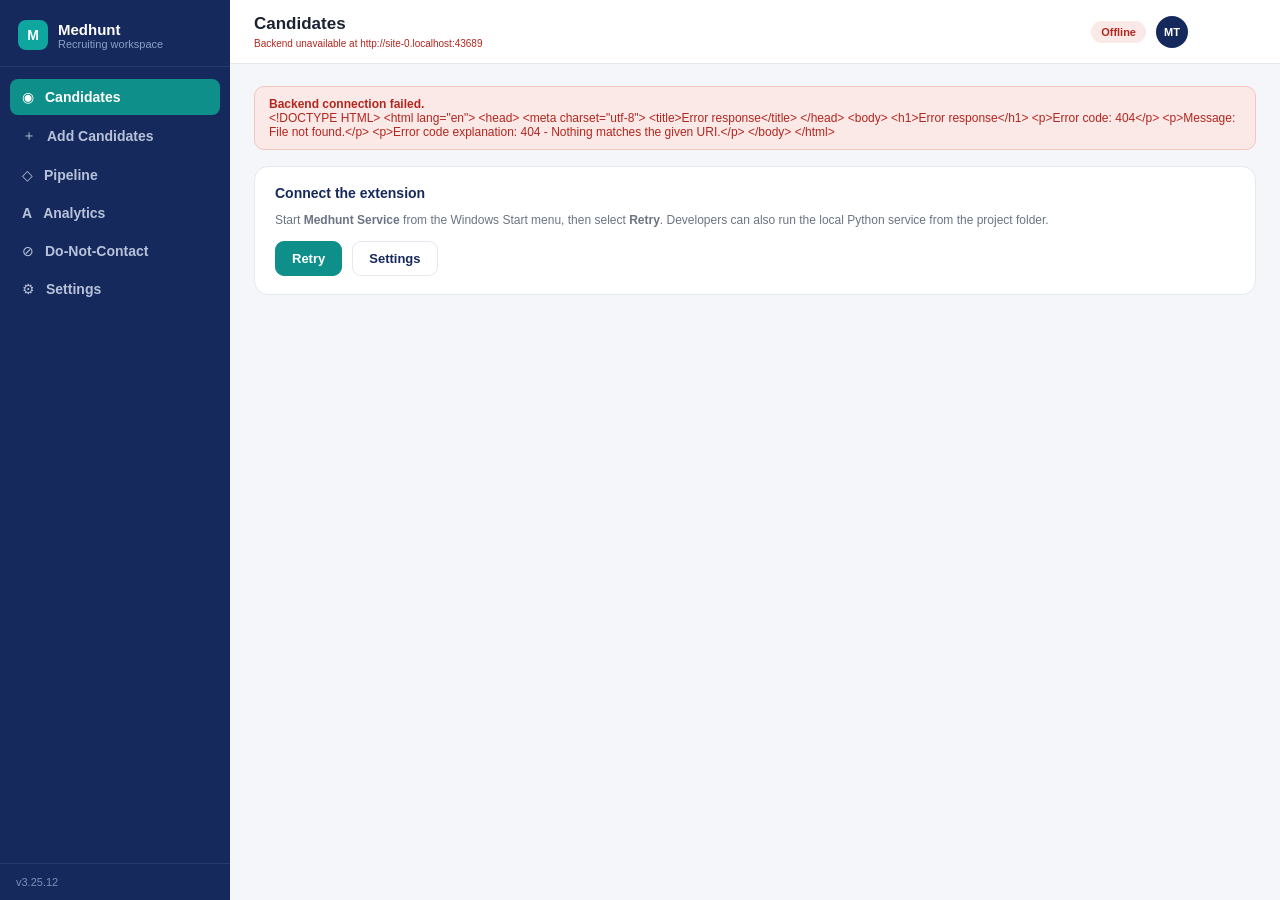
==== release/frontend/index.html @ 3d0ed2c2 "add" ====
<!doctype html>
<html lang="en">
<head>
  <meta charset="utf-8">
  <meta name="viewport" content="width=device-width, initial-scale=1">
  <title>Medhunt</title>
  <link rel="stylesheet" href="styles.css">
</head>
<body>
  <div class="app">
    <aside class="side">
      <div class="brand">
        <div class="logo" aria-hidden="true">M</div>
        <div><strong>Medhunt</strong><span>Recruiting workspace</span></div>
      </div>
      <nav class="nav" id="nav" aria-label="Main navigation">
        <button type="button" class="nav-link active" data-view="candidates">
          <span aria-hidden="true">◉</span><span>Candidates</span>
        </button>
        <button type="button" class="nav-link" data-view="indeed">
          <span aria-hidden="true">▤</span><span>Source Profiles</span>
        </button>
        <button type="button" class="nav-link" data-view="add">
          <span aria-hidden="true">＋</span><span>Add Candidates</span>
        </button>
        <button type="button" class="nav-link" data-view="pipeline">
          <span aria-hidden="true">◇</span><span>Pipeline</span>
        </button>
        <button type="button" class="nav-link" data-view="analytics">
          <span aria-hidden="true">A</span><span>Analytics</span>
        </button>
        <button type="button" class="nav-link" data-view="dnc">
          <span aria-hidden="true">⊘</span><span>Do-Not-Contact</span>
        </button>
        <button type="button" class="nav-link" data-view="settings">
          <span aria-hidden="true">⚙</span><span>Settings</span>
        </button>
      </nav>
      <div class="side-foot">v3.25.12</div>
    </aside>

    <main class="main">
      <header class="top">
        <div>
          <h1 id="title">Candidates</h1>
          <span class="connection" id="connection">Checking backend…</span>
        </div>
        <div class="top-right">
          <span class="pill" id="mode">offline</span>
          <div class="user-avatar" id="userAvatar" aria-label="Medhunt local workspace">MT</div>
          <button type="button" class="text-button auth-button" id="authButton" data-action="" aria-label="Account"></button>
        </div>
      </header>
      <div class="wrap" id="content"></div>
    </main>
  </div>

  <div id="modalRoot"></div>
  <div class="toast hidden" id="toast" role="status" aria-live="polite"></div>
  <script src="profile-quality.js"></script>
  <script src="app.js"></script>
</body>
</html>
---- release/frontend/styles.css ----
:root {
  --navy: #16295c;
  --teal: #0f8f8a;
  --teal-bright: #0fa6a0;
  --bg: #f4f6fa;
  --card: #fff;
  --line: #e4e8ef;
  --ink: #1b2333;
  --muted: #6b7484;
  --go: #137333;
  --gobg: #e6f4ea;
  --amber: #a85b00;
  --amberbg: #fbf0de;
  --red: #b3261e;
  --redbg: #fbe9e7;
  --purple: #5b3ac9;
  color-scheme: light;
}

* { box-sizing: border-box; }

html, body { min-height: 100%; }

body {
  margin: 0;
  font-family: Inter, -apple-system, BlinkMacSystemFont, "Segoe UI", Roboto, sans-serif;
  background: var(--bg);
  color: var(--ink);
  font-size: 14px;
}

button, input, select, textarea { font: inherit; }
button:focus-visible, input:focus-visible, select:focus-visible, textarea:focus-visible {
  outline: 3px solid rgba(15, 166, 160, .25);
  outline-offset: 1px;
}

.app {
  display: grid;
  grid-template-columns: 230px minmax(0, 1fr);
  min-height: 100vh;
}

.side {
  position: sticky;
  top: 0;
  height: 100vh;
  background: var(--navy);
  color: #c9d3e8;
  display: flex;
  flex-direction: column;
  z-index: 2;
}

.brand {
  display: flex;
  align-items: center;
  gap: 10px;
  padding: 20px 18px 16px;
  border-bottom: 1px solid rgba(255, 255, 255, .08);
}

.brand .logo {
  width: 30px;
  height: 30px;
  border-radius: 8px;
  background: var(--teal-bright);
  color: #fff;
  display: grid;
  place-items: center;
  font-weight: 750;
}

.brand strong { display: block; color: #fff; font-size: 15px; }
.brand span { display: block; font-size: 11px; color: #8ca0c6; font-weight: 500; }

.nav { padding: 12px 10px; flex: 1; }

.nav-link {
  width: 100%;
  display: flex;
  gap: 11px;
  align-items: center;
  padding: 10px 12px;
  border: 0;
  border-radius: 8px;
  color: #b7c2da;
  background: transparent;
  font-weight: 550;
  margin-bottom: 2px;
  text-align: left;
  cursor: pointer;
}

.nav-link:hover { background: rgba(255, 255, 255, .06); color: #fff; }
.nav-link.active { background: var(--teal); color: #fff; }
.side-foot {
  padding: 12px 16px;
  font-size: 11px;
  color: #7e90b6;
  border-top: 1px solid rgba(255, 255, 255, .08);
}

.main { display: flex; flex-direction: column; min-width: 0; }
.top {
  min-height: 64px;
  background: var(--card);
  border-bottom: 1px solid var(--line);
  display: flex;
  align-items: center;
  justify-content: space-between;
  padding: 8px 24px;
  position: sticky;
  top: 0;
  z-index: 1;
}

.top h1 { font-size: 17px; line-height: 1.2; margin: 0; font-weight: 650; }
.connection { display: block; margin-top: 3px; font-size: 10px; color: var(--muted); }
.connection.online { color: var(--go); }
.connection.offline { color: var(--red); }
.top-right { display: flex; gap: 10px; align-items: center; }
.pill {
  font-size: 11px;
  font-weight: 700;
  padding: 5px 10px;
  border-radius: 20px;
  background: var(--redbg);
  color: var(--red);
  text-transform: capitalize;
}
.pill.demo { background: var(--amberbg); color: var(--amber); }
.pill.live { background: #eaf6f5; color: var(--teal); }
.user-avatar {
  width: 32px;
  height: 32px;
  border-radius: 50%;
  background: var(--navy);
  color: #fff;
  display: grid;
  place-items: center;
  font-weight: 650;
  font-size: 11px;
}
.auth-button { margin-left: 6px; min-width: 52px; }

.wrap { width: 100%; max-width: 1180px; padding: 22px 24px; }
.card {
  background: var(--card);
  border: 1px solid var(--line);
  border-radius: 14px;
  padding: 18px 20px;
  margin-bottom: 16px;
}
.card h3 { margin: 0 0 12px; font-size: 14px; font-weight: 650; color: var(--navy); }
.card p:last-child { margin-bottom: 0; }

.btn {
  background: var(--navy);
  color: #fff;
  border: 1px solid var(--navy);
  border-radius: 9px;
  padding: 9px 16px;
  font-weight: 650;
  font-size: 13px;
  cursor: pointer;
}
.btn:hover { filter: brightness(.96); }
.btn:disabled { opacity: .55; cursor: wait; }
.btn.ghost { background: #fff; color: var(--navy); border-color: var(--line); }
.btn.teal { background: var(--teal); border-color: var(--teal); }
.btn.capture-btn { background: var(--purple); border-color: var(--purple); }
.btn.danger { background: var(--red); border-color: var(--red); }
.btn.sm { padding: 6px 10px; font-size: 12px; }

textarea, input, select {
  font-size: 13px;
  color: var(--ink);
  background: #fff;
  border: 1px solid #d9dee8;
  border-radius: 9px;
  padding: 10px 12px;
  width: 100%;
}
textarea { resize: vertical; }
input[readonly], textarea[readonly] { background: #f8f9fb; }
.row { display: flex; gap: 10px; align-items: center; flex-wrap: wrap; }
.row.spread { justify-content: space-between; }
.grow { flex: 1 1 220px; }
.grow-2 { flex: 2 1 300px; }
.field-auto { width: auto; max-width: 320px; }
.mt { margin-top: 14px; }
.muted { color: var(--muted); }
.small { font-size: 12px; }
.field-label { display: block; margin: 12px 0 5px; color: var(--muted); font-size: 12px; font-weight: 650; }
.error-text { color: var(--red); }
.success-text { color: var(--go); }
code { font-size: .92em; background: #f0f2f6; border-radius: 4px; padding: 1px 4px; }

.privacy-page {
  width: min(760px, calc(100% - 32px));
  margin: 32px auto;
  padding: 28px;
  background: var(--card);
  border: 1px solid var(--line);
  border-radius: 14px;
  line-height: 1.6;
}
.privacy-page h1 { margin-top: 0; }
.privacy-page h2 { margin-top: 24px; font-size: 18px; }
.privacy-dialog { max-width: 620px; }
.privacy-dialog p { line-height: 1.5; }
.consent-check {
  display: flex;
  align-items: flex-start;
  gap: 9px;
  margin: 0 0 20px;
  padding: 13px 14px;
  border: 1px solid #dce6ee;
  border-radius: 12px;
  background: #fbfcfe;
  line-height: 1.35;
  font-weight: 650;
}
.consent-check input { width: auto; margin-top: 3px; accent-color: var(--teal); }

.notice {
  background: #fff9ec;
  border: 1px solid #f3e2b8;
  color: #70520d;
  border-radius: 10px;
  padding: 10px 14px;
  font-size: 12px;
  margin-bottom: 16px;
}
.notice.error { background: var(--redbg); border-color: #f2c5c1; color: var(--red); }
.notice.success { background: var(--gobg); border-color: #bfe1c8; color: var(--go); }

.kpis {
  display: grid;
  grid-template-columns: repeat(5, minmax(0, 1fr));
  gap: 12px;
  margin-bottom: 16px;
}
.kpi { background: var(--card); border: 1px solid var(--line); border-radius: 14px; padding: 14px 16px; }
.kpi .label { font-size: 11px; color: var(--muted); font-weight: 650; }
.kpi .value { font-size: 26px; font-weight: 750; color: var(--navy); margin-top: 3px; }

.cards { display: grid; grid-template-columns: repeat(auto-fill, minmax(300px, 1fr)); gap: 14px; }
.candidate-card {
  background: var(--card);
  border: 1px solid var(--line);
  border-radius: 14px;
  padding: 16px;
  display: flex;
  flex-direction: column;
  gap: 10px;
  min-width: 0;
}
.candidate-head { display: flex; gap: 12px; align-items: center; }
.candidate-avatar {
  width: 44px;
  height: 44px;
  border-radius: 50%;
  background: #eee9fb;
  color: var(--purple);
  display: grid;
  place-items: center;
  font-weight: 700;
  font-size: 15px;
  flex: 0 0 auto;
}
.candidate-name { font-weight: 650; font-size: 15px; overflow-wrap: anywhere; }
.candidate-location { font-size: 12px; color: var(--muted); }
.source-badge {
  display: inline-block;
  margin-left: 4px;
  padding: 1px 6px;
  border-radius: 10px;
  color: #fff;
  background: #2557a7;
  font-size: 9px;
  font-weight: 700;
  text-transform: capitalize;
  vertical-align: 1px;
}
.fit { margin-left: auto; text-align: center; }
.fit .number { font-size: 20px; font-weight: 800; color: var(--teal); }
.fit .label { font-size: 10px; color: var(--muted); }
.contact {
  font-size: 13px;
  display: flex;
  min-height: 58px;
  flex-direction: column;
  gap: 4px;
  border-top: 1px solid #eef1f6;
  padding-top: 10px;
  overflow-wrap: anywhere;
}
.contact-line { display: flex; gap: 8px; align-items: flex-start; }
.contact-key { color: var(--muted); width: 16px; flex: 0 0 auto; }
.stage {
  display: inline-block;
  font-size: 11px;
  font-weight: 700;
  padding: 3px 10px;
  border-radius: 14px;
  text-transform: capitalize;
}
.stage-new { background: #eef1f6; color: #5b6472; }
.stage-enriched { background: #e7f0fb; color: #185fa5; }
.stage-contacted { background: var(--amberbg); color: var(--amber); }
.stage-replied { background: var(--gobg); color: var(--go); }
.stage-submitted { background: #eee9fb; color: var(--purple); }
.stage-rejected { background: var(--redbg); color: var(--red); }
.candidate-actions {
  display: flex;
  gap: 6px;
  flex-wrap: wrap;
  border-top: 1px solid #eef1f6;
  padding-top: 10px;
}

.board-wrap { overflow-x: auto; padding-bottom: 4px; }
.board { display: grid; grid-template-columns: repeat(6, minmax(150px, 1fr)); gap: 10px; min-width: 920px; }
.column { background: #eef1f6; border-radius: 12px; padding: 10px; min-height: 120px; }
.column h4 { margin: 0 0 8px; font-size: 12px; text-transform: capitalize; color: #5b6472; }
.mini { background: #fff; border: 1px solid var(--line); border-radius: 9px; padding: 8px 10px; margin-bottom: 7px; font-size: 12px; overflow-wrap: anywhere; }

.settings-table { width: 100%; font-size: 13px; border-collapse: collapse; }
.capture-card { border-color: #d9d1f5; background: linear-gradient(135deg, #fff 70%, #f3efff); }
.source-url { overflow-wrap: anywhere; }
details summary { cursor: pointer; color: var(--navy); font-weight: 650; font-size: 12px; }
.count-badge {
  display: inline-grid;
  min-width: 25px;
  height: 25px;
  margin-left: 5px;
  padding: 0 7px;
  place-items: center;
  border-radius: 13px;
  background: var(--purple);
  color: #fff;
  font-size: 12px;
}
.bulk-bar { padding-top: 12px; border-top: 1px solid #eef1f6; }
.check-label { display: flex; align-items: center; gap: 7px; font-size: 12px; font-weight: 650; }
.check-label input, .indeed-select { width: 16px; height: 16px; accent-color: var(--purple); }
.indeed-results { display: flex; flex-direction: column; gap: 8px; }
.indeed-result {
  display: grid;
  grid-template-columns: 20px 28px minmax(0, 1fr) auto;
  gap: 10px;
  align-items: center;
  padding: 12px 14px;
  border: 1px solid var(--line);
  border-radius: 11px;
  background: #fff;
}
.indeed-result:hover { border-color: #cfc5f1; box-shadow: 0 3px 10px rgba(22, 41, 92, .05); }
.indeed-result-number { color: var(--muted); font-size: 11px; text-align: right; }
.indeed-result-main { min-width: 0; }
.indeed-result-actions { display: flex; gap: 6px; }
.sync-status { min-height: 15px; margin: 3px 0 0; }
.sync-status.saving { color: var(--amber); }
.sync-status.saved { color: var(--go); }
.sync-status.failed { color: var(--red); }
.settings-table td { padding: 8px 0; border-bottom: 1px solid #eef1f6; vertical-align: top; }
.settings-table td:first-child { width: 38%; color: var(--muted); padding-right: 14px; }

.modal {
  background: rgba(15, 20, 35, .64);
  -webkit-backdrop-filter: blur(4px);
  backdrop-filter: blur(4px);
  position: fixed;
  inset: 0;
  z-index: 20;
  display: flex;
  align-items: center;
  justify-content: center;
  padding: 20px;
}
.dialog {
  width: min(100%, 620px);
  max-height: calc(100vh - 32px);
  overflow: auto;
  padding: 26px 26px 22px;
  color: var(--ink);
  background: #fff;
  border: 1px solid #dce4ee;
  border-radius: 18px;
  box-shadow: 0 24px 64px rgba(14, 25, 55, .24);
}
.dialog h2 {
  margin: 0;
  color: var(--navy);
  font-size: 20px;
  line-height: 1.2;
  letter-spacing: -.01em;
}
.dialog p { margin: 0 0 12px; }
.dialog > label:not(.consent-check) {
  display: block;
  margin: 16px 0 18px;
  color: var(--muted);
  font-size: 12px;
  font-weight: 650;
}
.dialog > label:not(.consent-check) input {
  display: block;
  margin-top: 6px;
}
.inline-link {
  display: inline;
  margin: 0;
  padding: 0;
  border: 0;
  color: var(--teal);
  background: transparent;
  font-size: inherit;
  font-weight: 750;
  text-decoration: underline;
  cursor: pointer;
}
.login-consent-note {
  margin: -4px 0 18px !important;
  color: var(--teal);
  font-size: 12px;
  font-weight: 650;
}
.privacy-dialog-header {
  display: flex;
  align-items: flex-start;
  gap: 12px;
  margin-bottom: 16px;
}
.privacy-dialog-mark {
  flex: 0 0 38px;
  width: 38px;
  height: 38px;
  display: grid;
  place-items: center;
  border-radius: 11px;
  color: #fff;
  background: var(--teal);
  box-shadow: 0 5px 12px rgba(15, 143, 138, .2);
  font-size: 17px;
  font-weight: 800;
}
.privacy-eyebrow {
  display: block;
  margin-bottom: 4px;
  color: var(--teal);
  font-size: 10px;
  font-weight: 800;
  letter-spacing: .1em;
  text-transform: uppercase;
}
.privacy-dialog-lede {
  margin: 0 0 16px !important;
  color: var(--navy);
  font-weight: 650;
  line-height: 1.45 !important;
}
.privacy-dialog-copy {
  margin: 0 0 18px;
  padding: 14px 16px;
  color: #4e5b70;
  background: #f5f8fb;
  border: 1px solid #e1e8f0;
  border-radius: 12px;
  font-size: 12px;
  line-height: 1.55;
}
.privacy-dialog-copy p { margin: 0 0 12px; }
.privacy-dialog-copy p:last-child { margin-bottom: 0; }
.privacy-dialog-copy strong { color: var(--navy); }
.privacy-dialog .modal-actions {
  display: grid;
  grid-template-columns: 1fr 1fr;
  gap: 9px;
  align-items: stretch;
}
.privacy-dialog .modal-actions .btn { width: 100%; min-height: 40px; }
.privacy-dialog .modal-actions .btn.teal { grid-column: 1 / -1; }
.sheet { background: #fff; border-radius: 14px; max-width: 560px; width: 100%; max-height: calc(100vh - 32px); overflow: auto; padding: 20px; box-shadow: 0 18px 48px rgba(14, 25, 55, .22); }
.sheet h3 { margin-top: 0; }
.modal-actions { justify-content: flex-end; }
.batch-draft-sheet { max-width: 720px; }
.batch-draft-list { display: grid; gap: 10px; margin-top: 12px; }
.batch-draft {
  padding: 12px;
  border: 1px solid var(--line);
  border-radius: 10px;
  background: #fbfbfe;
}
.batch-draft-body {
  max-height: 120px;
  overflow: auto;
  margin: 8px 0;
  padding: 9px;
  border-radius: 7px;
  background: #fff;
  font-size: 11px;
  line-height: 1.45;
  white-space: pre-wrap;
}
.toast {
  position: fixed;
  right: 18px;
  bottom: 18px;
  z-index: 50;
  max-width: min(420px, calc(100vw - 36px));
  padding: 11px 14px;
  color: #fff;
  background: var(--navy);
  border-radius: 9px;
  box-shadow: 0 8px 25px rgba(14, 25, 55, .25);
  font-size: 12px;
}
.toast.error { background: var(--red); }
.hidden { display: none !important; }

/* Focused Chrome side-panel workflow for Indeed sourcing. */
body.extension-shell {
  height: 100vh;
  overflow: hidden;
  background: #fff;
}
body.extension-shell .app { display: block; height: 100vh; min-height: 0; }
body.extension-shell .side,
body.extension-shell .top { display: none; }
body.extension-shell .main { height: 100vh; min-height: 0; overflow: hidden; }
body.extension-shell .wrap { height: 100vh; max-width: none; overflow: hidden; padding: 0; }

.indeed-workflow {
  height: 100vh;
  min-height: 0;
  overflow: hidden;
  display: flex;
  flex-direction: column;
  background: #fff;
}
.panel-brand {
  flex: 0 0 70px;
  min-height: 70px;
  padding: 10px 18px;
  display: flex;
  align-items: center;
  gap: 14px;
  border-bottom: 1px solid #e9edf3;
  background: #fff;
}
.workflow-logo {
  width: 46px;
  height: 46px;
  border: 2px solid #bda8ff;
  border-radius: 50%;
  flex: 0 0 auto;
  display: grid;
  place-items: center;
  color: #7434eb;
  background:
    radial-gradient(circle at 30% 28%, #fff 0 3px, transparent 3.5px),
    linear-gradient(145deg, #faf7ff, #eee6ff);
  font-weight: 800;
}
.panel-brand-divider {
  align-self: stretch;
  width: 1px;
  margin: 6px 0;
  background: #e8edf4;
}
.active-page-indicator {
  min-width: 0;
  display: inline-flex;
  align-items: center;
  gap: 6px;
  overflow: hidden;
  color: #586174;
  font-size: 11px;
  font-weight: 700;
  text-overflow: ellipsis;
  white-space: nowrap;
}
.active-page-indicator i {
  width: 7px;
  height: 7px;
  flex: 0 0 auto;
  border-radius: 50%;
  background: #22b85a;
  box-shadow: 0 0 0 3px #e5f8eb;
}
.panel-rescan-button {
  margin-left: auto;
  width: 36px;
  height: 36px;
  border: 0;
  color: #52627a;
  background: transparent;
  font-size: 26px;
  line-height: 1;
  cursor: pointer;
}
.panel-rescan-button:hover { color: #7434eb; }
.beta-banner {
  flex: 0 0 42px;
  min-height: 42px;
  padding: 0 17px;
  display: flex;
  align-items: center;
  gap: 10px;
  border-bottom: 1px solid #f2ddb1;
  color: #86410d;
  background: #fff9e8;
  font-size: 11.5px;
}
.beta-banner > span { min-width: 0; margin-right: auto; white-space: nowrap; }
.beta-banner small { color: #9f7458; font-size: 9px; }
.beta-banner button {
  flex: 0 0 auto;
  padding: 0;
  border: 0;
  color: #7d3b0c;
  background: transparent;
  text-decoration: underline;
  text-underline-offset: 2px;
  cursor: pointer;
}
.beta-banner .beta-close {
  width: 22px;
  color: #df7e00;
  font-size: 20px;
  text-decoration: none;
}
.workflow-accent {
  flex: 0 0 52px;
  min-height: 52px;
  padding: 14px 18px;
  color: #fff;
  background: linear-gradient(90deg, #7132ed, #8136ef);
  font-size: 17px;
  font-weight: 750;
}
.capture-toolbar {
  flex: 0 0 52px;
  min-height: 52px;
  padding: 10px 18px;
  display: flex;
  align-items: center;
  justify-content: space-between;
  gap: 8px;
  border-bottom: 1px solid #eceef3;
}
.capture-toolbar strong { color: #171d2d; font-size: 14px; }
.text-button {
  padding: 2px;
  border: 0;
  background: transparent;
  color: #792eff;
  font-size: 11.5px;
  font-weight: 700;
  cursor: pointer;
}
.indeed-candidate-list {
  flex: 1 1 0;
  min-height: 0;
  overflow-x: hidden;
  overflow-y: auto;
  overscroll-behavior: contain;
  background: #fff;
  scrollbar-color: #989898 #fff;
  scrollbar-width: thin;
}
.indeed-candidate-list::-webkit-scrollbar { width: 9px; }
.indeed-candidate-list::-webkit-scrollbar-track { background: #fff; }
.indeed-candidate-list::-webkit-scrollbar-thumb {
  border: 2px solid #fff;
  border-radius: 10px;
  background: #999;
}
.capture-row {
  display: grid;
  grid-template-columns: 20px 38px minmax(0, 1fr);
  gap: 10px;
  align-items: center;
  min-height: 62px;
  padding: 7px 16px;
  border-bottom: 1px solid #e5e9ef;
}
.capture-row:has(.capture-result:not(:empty)) {
  grid-template-columns: 38px minmax(0, 1fr);
}
.capture-row:has(.capture-result:not(:empty)) .capture-avatar { grid-column: 1; }
.capture-row:has(.capture-result:not(:empty)) .capture-identity { grid-column: 2; }
.capture-row:has(.capture-result:not(:empty)) .capture-result {
  grid-column: 2;
  padding-bottom: 3px;
}
.capture-row > .linkedin-pdf-tools { grid-column: 3; }
.capture-row:has(.capture-result:not(:empty)) > .linkedin-pdf-tools { grid-column: 2; }
.capture-row:hover { background: #faf9fe; }
.capture-row .indeed-select {
  width: 19px;
  height: 19px;
  margin: 0;
  accent-color: #7432ed;
}
.capture-avatar {
  width: 38px;
  height: 38px;
  border-radius: 50%;
  display: grid;
  place-items: center;
  color: #fff;
  background: hsl(var(--avatar-hue), 72%, 56%);
  font-size: 10.5px;
  font-weight: 800;
}
.capture-identity {
  min-width: 0;
  padding: 0;
  border: 0;
  background: transparent;
  text-align: left;
  cursor: pointer;
}
.capture-identity strong {
  display: block;
  overflow: hidden;
  color: #2b303a;
  font-size: 12.5px;
  line-height: 1.35;
  text-overflow: ellipsis;
  white-space: nowrap;
}
.capture-identity span {
  display: block;
  overflow: hidden;
  color: var(--muted);
  font-size: 10.5px;
  line-height: 1.35;
  text-overflow: ellipsis;
  white-space: nowrap;
}
.capture-result { min-width: 0; }
.capture-result:empty { display: none; }
.lookup-contact { display: flex; flex-wrap: wrap; gap: 3px 7px; align-items: center; }
.lookup-value {
  max-width: 100%;
  overflow-wrap: anywhere;
  color: #57606f;
  font-size: 11px;
  line-height: 1.4;
  white-space: normal;
}
.resume-link {
  flex: 1 0 100%;
  width: fit-content;
  margin-top: 2px;
  padding: 0;
  border: 0;
  color: var(--purple);
  background: transparent;
  font-size: 9px;
  font-weight: 650;
  text-align: left;
  cursor: pointer;
}
.linkedin-pdf-tools {
  display: flex;
  min-width: 0;
  align-items: center;
  gap: 6px;
  padding-bottom: 3px;
  color: #737b89;
  font-size: 8.5px;
}
.linkedin-pdf-tools > span {
  overflow: hidden;
  text-overflow: ellipsis;
  white-space: nowrap;
}
.linkedin-pdf-button {
  flex: 0 0 auto;
  padding: 3px 7px;
  border: 1px solid #cbb9ff;
  border-radius: 5px;
  color: var(--purple);
  background: #faf8ff;
  font-size: 8.5px;
  font-weight: 700;
  cursor: pointer;
}
.linkedin-pdf-button:hover { background: #f1ebff; }
.linkedin-pdf-button.stored { color: var(--go); border-color: #9dd7aa; background: var(--gobg); }
.linkedin-pdf-button.cancel { color: #6e7480; border-color: #d8dce3; background: #fff; }
.linkedin-pdf-guide ol { padding-left: 22px; color: #414957; font-size: 12px; line-height: 1.65; }
.lookup-state, .lookup-searching {
  color: var(--muted);
  font-size: 11px;
  font-weight: 650;
}
.lookup-state.match { color: var(--go); }
.lookup-state.review { color: var(--amber); }
.lookup-state.no-match { color: #7c8390; }
.lookup-state.lookup-error { color: var(--red); }
.lookup-searching { color: var(--purple); }
.lookup-outcome { min-width: 0; }
.lookup-detail {
  display: block;
  margin-top: 2px;
  color: #737b89;
  font-size: 9.5px;
  line-height: 1.4;
  overflow-wrap: anywhere;
  white-space: normal;
}
.identity-review-options { display: flex; flex-wrap: wrap; gap: 4px; margin-top: 5px; }
.identity-review-option {
  padding: 3px 6px;
  border: 1px solid #cbb9ff;
  border-radius: 5px;
  color: var(--purple);
  background: #faf8ff;
  font-size: 8.5px;
  font-weight: 650;
  cursor: pointer;
}
.workflow-footer {
  position: relative;
  flex: 0 0 auto;
  z-index: 3;
  padding: 13px 18px 10px;
  border-top: 1px solid var(--line);
  background: #fff;
  box-shadow: 0 -5px 16px rgba(20, 27, 49, .05);
}
.lookup-button {
  width: 100%;
  min-height: 48px;
  border: 0;
  border-radius: 8px;
  color: #fff;
  background: linear-gradient(90deg, #7132ed, #8236ef);
  box-shadow: 0 2px 5px rgba(91, 58, 201, .2);
  font-size: 13.5px;
  font-weight: 750;
  cursor: pointer;
}
.lookup-button:disabled { opacity: .48; cursor: not-allowed; }
.lookup-icon {
  position: relative;
  top: 2px;
  display: inline-block;
  width: 15px;
  height: 15px;
  margin-right: 7px;
  border: 2px solid currentColor;
  border-radius: 50%;
}
.lookup-icon::after {
  position: absolute;
  right: -5px;
  bottom: -3px;
  width: 6px;
  height: 2px;
  border-radius: 1px;
  background: currentColor;
  content: "";
  transform: rotate(48deg);
}
.privacy-note, .workflow-footer .sync-status {
  display: block;
  margin-top: 8px;
  color: #0c9d47;
  text-align: center;
  font-size: 10px;
}
.view-results-link {
  display: block;
  margin: 7px auto 0;
  padding: 1px 5px;
  border: 0;
  color: #792eff;
  background: transparent;
  font-size: 10.5px;
  cursor: pointer;
}
.workflow-footer .sync-status {
  overflow: hidden;
  margin-top: 4px;
  color: var(--muted);
  font-size: 8.5px;
  text-overflow: ellipsis;
  white-space: nowrap;
}
.workflow-footer .sync-status:empty { display: none; }
.workflow-footer .sync-status.saved { color: var(--go); }
.workflow-footer .sync-status.failed { color: var(--red); }
.result-summary {
  display: grid;
  grid-template-columns: 1fr 1fr;
  gap: 8px;
  padding: 10px 13px;
  border-bottom: 1px solid var(--line);
}
.result-summary.has-errors { grid-template-columns: repeat(3, minmax(0, 1fr)); }
.summary-tile {
  padding: 9px;
  border: 1px solid var(--line);
  border-radius: 8px;
  color: #5f6673;
  background: #fff;
  cursor: pointer;
}
.summary-tile strong, .summary-tile span { display: block; }
.summary-tile strong { font-size: 23px; }
.summary-tile span { font-size: 9px; }
.summary-tile.matched.active {
  border-color: #6fc386;
  color: var(--go);
  background: var(--gobg);
}
.summary-tile:not(.matched).active { border-color: #aeb4bf; background: #f4f5f7; }
.summary-tile.failed.active { border-color: #e07a7a; color: var(--red); background: #fff3f3; }
.capture-note, .indeed-workflow > .sync-status {
  flex: 0 0 auto;
  padding: 6px 14px;
  border-bottom: 1px solid #eef0f4;
  color: #717987;
  background: #fafbfc;
  font-size: 9.5px;
  line-height: 1.35;
  text-align: center;
}
.indeed-workflow > .sync-status.saved { color: var(--go); }
.indeed-workflow > .sync-status.failed { color: var(--red); }
.indeed-workflow > .sync-status:empty { display: none; }
.results-actions {
  flex: 0 0 auto;
  display: flex;
  gap: 8px;
  padding: 10px 13px;
  border-top: 1px solid var(--line);
  background: #fff;
}
.status-action {
  min-height: 42px;
  padding: 9px 15px;
  border: 0;
  border-radius: 8px;
  color: #fff;
  background: var(--purple);
  font: inherit;
  font-size: 11.5px;
  font-weight: 750;
  cursor: pointer;
}
.status-action.secondary {
  flex: 1 1 0;
  border: 1px solid #d9d0f5;
  color: var(--purple);
  background: #faf8ff;
}
.source-status {
  width: min(360px, calc(100% - 36px));
  margin: auto;
  display: flex;
  flex-direction: column;
  align-items: center;
  gap: 9px;
  padding: 26px 20px;
  color: #687184;
  text-align: center;
}
.source-status strong { color: #252b38; font-size: 14px; }
.source-status span { font-size: 11px; line-height: 1.5; }
.resume-guidance {
  margin: 9px 12px 0;
  padding: 9px;
  border: 1px solid #e5e7ec;
  border-radius: 7px;
  color: var(--muted);
  background: #fafbfc;
}
.resume-guidance strong, .resume-guidance span { display: block; }
.resume-guidance strong { color: #4e5562; font-size: 10px; }
.resume-guidance span { margin-top: 3px; font-size: 9px; line-height: 1.4; }
.batch-actions {
  position: sticky;
  bottom: 0;
  z-index: 3;
  padding: 10px 12px;
  border-top: 1px solid var(--line);
  background: #fff;
}
.batch-actions > span {
  display: block;
  margin-bottom: 6px;
  color: #606775;
  font-size: 9px;
  font-weight: 750;
  text-transform: uppercase;
}
.batch-actions > div { display: grid; grid-template-columns: repeat(5, 1fr); gap: 4px; }
.batch-actions button {
  padding: 7px 2px;
  border: 1px solid var(--line);
  border-radius: 6px;
  color: #515866;
  background: #fff;
  font-size: 9px;
  cursor: pointer;
}
.batch-actions button:first-child { color: #fff; border-color: var(--purple); background: var(--purple); }
.empty-results {
  display: flex;
  flex-direction: column;
  gap: 5px;
  padding: 28px 18px;
  color: var(--muted);
  text-align: center;
  font-size: 11px;
}

@media (max-width: 900px) {
  .kpis { grid-template-columns: repeat(3, 1fr); }
}

@media (max-width: 700px) {
  .app { display: block; }
  .side { position: sticky; height: auto; }
  .brand { padding: 10px 12px; }
  .brand .logo { width: 28px; height: 28px; }
  .nav { display: flex; overflow-x: auto; padding: 7px 8px 8px; gap: 4px; }
  .nav-link { width: auto; flex: 0 0 auto; margin: 0; padding: 7px 9px; font-size: 11px; }
  .nav-link span:first-child { display: none; }
  .side-foot { display: none; }
  .top { top: 92px; min-height: 58px; padding: 7px 12px; }
  .top h1 { font-size: 15px; }
  .user-avatar { display: none; }
  .wrap { padding: 12px; }
  .card { padding: 14px; border-radius: 11px; }
  .kpis { grid-template-columns: repeat(2, 1fr); gap: 8px; }
  .kpi { padding: 10px 12px; border-radius: 11px; }
  .kpi .value { font-size: 21px; }
  .cards { grid-template-columns: 1fr; }
  .field-auto { width: 100%; max-width: none; }
  .row > .btn { flex: 1 1 auto; }
  .dialog { padding: 22px 18px 18px; }
  .privacy-dialog .modal-actions { grid-template-columns: 1fr; }
  .privacy-dialog .modal-actions .btn.teal { grid-column: auto; }
  .sheet { padding: 15px; }
  .settings-table td { display: block; width: 100% !important; border-bottom: 0; padding: 3px 0; }
  .settings-table tr { display: block; border-bottom: 1px solid #eef1f6; padding: 7px 0; }
  .bulk-bar { align-items: stretch; }
  .bulk-bar .field-auto { flex: 1 1 100%; }
  .indeed-result { grid-template-columns: 20px 24px minmax(0, 1fr); }
  .indeed-result-actions { grid-column: 2 / -1; }
}

/* Medhunt: extension-side candidate workbench. */
body.extension-shell {
  --rx-navy: #0b1f33;
  --rx-navy-soft: #173b5e;
  --rx-teal: #0b7b74;
  --rx-teal-dark: #075e59;
  --rx-mint: #dff4f0;
  --rx-canvas: #f1f5f7;
  --rx-surface: #ffffff;
  --rx-line: #d9e3e8;
  --rx-ink: #142838;
  --rx-muted: #60727d;
  --rx-success: #157347;
  --rx-warning: #8a5800;
  --rx-danger: #b42318;
  font-family: "Segoe UI Variable", "Segoe UI", Inter, sans-serif;
  background: var(--rx-canvas);
}

.sr-only {
  position: absolute !important;
  width: 1px !important;
  height: 1px !important;
  padding: 0 !important;
  margin: -1px !important;
  overflow: hidden !important;
  clip: rect(0, 0, 0, 0) !important;
  white-space: nowrap !important;
  border: 0 !important;
}

body.extension-shell button:focus-visible,
body.extension-shell input:focus-visible {
  outline: 3px solid rgba(20, 184, 166, .35);
  outline-offset: 2px;
}

body.extension-shell .indeed-workflow {
  background: var(--rx-canvas);
}

.source-shell-header.panel-brand {
  position: relative;
  flex: 0 0 68px;
  min-height: 68px;
  display: grid;
  grid-template-columns: 42px minmax(92px, 1fr) auto;
  align-items: center;
  gap: 10px;
  padding: 9px 12px 12px;
  border: 0;
  color: #fff;
  background: var(--rx-navy);
}

.medhunt-mark {
  position: relative;
  width: 40px;
  height: 40px;
  display: grid;
  place-items: center;
  overflow: hidden;
  border: 1px solid rgba(255, 255, 255, .28);
  border-radius: 12px 5px 12px 5px;
  color: var(--rx-navy);
  background: #7ee2d6;
  font-size: 17px;
  font-weight: 850;
  letter-spacing: -.04em;
}
.medhunt-mark span { position: relative; z-index: 1; }

.source-brand-copy { min-width: 0; }
.source-brand-copy strong,
.source-brand-copy span { display: block; }
.source-brand-copy strong {
  overflow: hidden;
  color: #fff;
  font-size: 14px;
  font-weight: 760;
  letter-spacing: -.01em;
  text-overflow: ellipsis;
  white-space: nowrap;
}
.source-brand-copy span {
  margin-top: 2px;
  color: #a9c3d4;
  font-size: 11px;
}
.source-header-actions {
  min-width: 0;
  display: flex;
  align-items: center;
  justify-content: flex-end;
  gap: 5px;
}
.source-shell-header .active-page-indicator {
  max-width: 104px;
  min-height: 30px;
  padding: 6px 9px;
  border: 1px solid rgba(255, 255, 255, .14);
  border-radius: 999px;
  color: #dceaf1;
  background: rgba(255, 255, 255, .08);
  font-size: 11px;
  font-weight: 650;
}
.source-shell-header .active-page-indicator i {
  width: 6px;
  height: 6px;
  background: #67e8d5;
}
.source-shell-header .panel-rescan-button {
  width: 44px;
  height: 44px;
  display: grid;
  place-items: center;
  margin: 0 -5px 0 0;
  border: 0;
  border-radius: 12px;
  color: #dceaf1;
  background: transparent;
  font-size: 21px;
}
.source-shell-header .panel-rescan-button:hover {
  color: #fff;
  background: rgba(255, 255, 255, .1);
}
.source-shell-header .panel-rescan-button:disabled {
  opacity: .48;
  cursor: wait;
}
.header-progress {
  position: absolute;
  right: 0;
  bottom: 0;
  left: 0;
  height: 4px;
  overflow: hidden;
  visibility: visible;
  background: rgba(255, 255, 255, .13);
}
.header-progress.is-inactive {
  visibility: hidden;
}
.header-progress > [data-testid="source-progressbar"] {
  width: 100%;
  height: 100%;
}
.header-progress > [data-testid="source-progressbar"] > span {
  display: block;
  height: 100%;
  border-radius: 0 4px 4px 0;
  background: #67e8d5;
}
.header-progress.is-indeterminate > [data-testid="source-progressbar"] > span {
  width: 35% !important;
  animation: medhunt-progress 1.1s ease-in-out infinite;
}
@keyframes medhunt-progress {
  0% { transform: translateX(-110%); }
  100% { transform: translateX(390%); }
}
.workflow-accent, .panel-brand-divider, .workflow-logo { display: none; }

.section-kicker {
  display: block;
  margin-bottom: 3px;
  color: #71828c;
  font-size: 11px;
  font-weight: 760;
  letter-spacing: .075em;
  line-height: 1.2;
  text-transform: uppercase;
}

.capture-toolbar {
  flex: 0 0 auto;
  min-height: 64px;
  padding: 11px 13px 10px;
  border-bottom: 1px solid var(--rx-line);
  background: var(--rx-surface);
}
.queue-heading { min-width: 0; }
.capture-toolbar .queue-heading strong {
  display: block;
  color: var(--rx-ink);
  font-size: 15px;
  font-weight: 730;
  line-height: 1.25;
}
.text-button.selection-toggle {
  min-height: 44px;
  padding: 8px 9px;
  border-radius: 8px;
  color: var(--rx-teal-dark);
  font-size: 12px;
  font-weight: 720;
}
.text-button.selection-toggle:hover { background: var(--rx-mint); }

body.extension-shell .indeed-candidate-list {
  padding: 10px;
  background: var(--rx-canvas);
  scrollbar-color: #9cabb3 transparent;
}
.capture-row[hidden] { display: none !important; }
.capture-row {
  position: relative;
  grid-template-columns: 40px 42px minmax(0, 1fr);
  gap: 10px;
  min-height: 76px;
  margin-bottom: 8px;
  padding: 10px 11px;
  overflow: hidden;
  border: 1px solid var(--rx-line);
  border-radius: 13px;
  background: var(--rx-surface);
}
.capture-row::before {
  position: absolute;
  inset: 9px auto 9px 0;
  width: 3px;
  border-radius: 0 4px 4px 0;
  background: transparent;
  content: "";
}
.capture-row:hover {
  border-color: #b9cbd2;
  background: var(--rx-surface);
}
.capture-row.selected {
  border-color: #9bcfc8;
}
.capture-row.selected::before { background: var(--rx-teal); }
.candidate-select-control {
  width: 40px;
  min-height: 44px;
  display: grid;
  place-items: center;
  cursor: pointer;
}
.capture-row .indeed-select {
  width: 21px;
  height: 21px;
  margin: 0;
  accent-color: var(--rx-teal);
  cursor: pointer;
}
.capture-avatar {
  width: 42px;
  height: 42px;
  border: 1px solid #b9e0da;
  border-radius: 11px 5px 11px 5px;
  color: #08665f;
  background: var(--rx-mint);
  font-size: 11px;
  font-weight: 820;
}
.capture-identity {
  align-self: stretch;
  display: flex;
  flex-direction: column;
  justify-content: center;
  min-height: 44px;
  border-radius: 7px;
}
.capture-identity:disabled { opacity: 1; cursor: wait; }
.capture-identity strong {
  display: -webkit-box;
  overflow: hidden;
  color: var(--rx-ink);
  font-size: 13px;
  font-weight: 730;
  line-height: 1.28;
  text-overflow: ellipsis;
  white-space: normal;
  overflow-wrap: anywhere;
  -webkit-box-orient: vertical;
  -webkit-line-clamp: 2;
}
.capture-identity .candidate-meta {
  display: block;
  margin-top: 3px;
  overflow: visible;
  color: var(--rx-muted);
  font-size: 11.5px;
  line-height: 1.3;
  text-overflow: clip;
  white-space: normal;
  overflow-wrap: anywhere;
}
.candidate-meta > span, .candidate-meta small { display: block; }
.candidate-meta small {
  margin-top: 2px;
  overflow: hidden;
  color: #7b8c96;
  font-size: 11.5px;
  line-height: 1.3;
  text-overflow: ellipsis;
  white-space: nowrap;
}

.capture-row:has(.capture-result:not(:empty)) {
  grid-template-columns: 42px minmax(0, 1fr);
  align-items: start;
  min-height: 94px;
}
.capture-row:has(.capture-result:not(:empty)) .capture-avatar { grid-column: 1; }
.capture-row:has(.capture-result:not(:empty)) .capture-identity { grid-column: 2; min-height: 42px; }
.capture-row:has(.capture-result:not(:empty)) .capture-result {
  grid-column: 2;
  padding: 7px 0 1px;
  border-top: 1px dashed #dfe7ea;
}
.capture-row > .linkedin-pdf-tools,
.capture-row:has(.capture-result:not(:empty)) > .linkedin-pdf-tools { grid-column: 2; }

/* Contact checks run inside the existing selection queue. Keep the selected
   row in the same card geometry instead of switching the whole panel to the
   separate results layout while the request is in flight. */
.indeed-candidate-list:not(.result-list) .capture-row:has(.capture-result:not(:empty)) {
  grid-template-columns: 40px 42px minmax(0, 1fr);
  align-items: center;
  min-height: 94px;
}
.indeed-candidate-list:not(.result-list) .capture-row:has(.capture-result:not(:empty)) .candidate-select-control {
  grid-column: 1;
  grid-row: 1 / span 2;
}
.indeed-candidate-list:not(.result-list) .capture-row:has(.capture-result:not(:empty)) .capture-avatar {
  grid-column: 2;
  grid-row: 1;
}
.indeed-candidate-list:not(.result-list) .capture-row:has(.capture-result:not(:empty)) .capture-identity {
  grid-column: 3;
  grid-row: 1;
}
.indeed-candidate-list:not(.result-list) .capture-row:has(.capture-result:not(:empty)) .capture-result {
  grid-column: 3;
  grid-row: 2;
}
.indeed-candidate-list:not(.result-list) .capture-row:has(.capture-result:not(:empty)) > .capture-row-action,
.indeed-candidate-list:not(.result-list) .capture-row:has(.capture-result:not(:empty)) > .linkedin-pdf-tools {
  grid-column: 3;
}

.lookup-contact { gap: 5px 7px; }
.lookup-value {
  color: #405762;
  font-size: 11.5px;
  line-height: 1.45;
}
.lookup-state, .lookup-searching {
  display: inline-flex;
  align-items: center;
  gap: 5px;
  font-size: 11.5px;
  font-weight: 740;
}
.lookup-state i, .lookup-searching i {
  width: 7px;
  height: 7px;
  border-radius: 50%;
  background: currentColor;
}
.lookup-state.match { color: var(--rx-success); }
.lookup-state.no-match { color: #667780; }
.lookup-state.lookup-error { color: var(--rx-danger); }
.lookup-searching { color: var(--rx-teal); }
.lookup-searching i { opacity: .72; }
.lookup-detail { font-size: 11.5px; }
.resume-link {
  min-height: 44px;
  padding: 5px 0;
  color: var(--rx-teal-dark);
  font-size: 11px;
}
.linkedin-pdf-tools { font-size: 11.5px; }
.linkedin-pdf-button {
  min-height: 44px;
  padding: 6px 9px;
  border-color: #a8d5cf;
  color: var(--rx-teal-dark);
  background: #f4fbfa;
  font-size: 11.5px;
}

.result-workbench-head {
  flex: 0 0 auto;
  display: flex;
  align-items: center;
  justify-content: space-between;
  gap: 10px;
  padding: 12px 13px 7px;
  background: var(--rx-surface);
}
.result-workbench-head > div { min-width: 0; }
.result-workbench-head strong {
  display: block;
  color: var(--rx-ink);
  font-size: 14px;
  font-weight: 730;
}
.inline-scan-action {
  min-height: 44px;
  padding: 8px 10px;
  border: 1px solid var(--rx-line);
  border-radius: 9px;
  color: var(--rx-teal-dark);
  background: #fff;
  font-size: 11px;
  font-weight: 720;
  cursor: pointer;
}
.inline-scan-action:disabled,
.resume-link:disabled,
.results-actions .status-action:disabled { opacity: .5; cursor: wait; }
.result-summary,
.result-summary.has-errors {
  flex: 0 0 auto;
  display: flex;
  grid-template-columns: none;
  gap: 6px;
  padding: 5px 12px 11px;
  overflow-x: auto;
  border-bottom: 1px solid var(--rx-line);
  background: var(--rx-surface);
  scrollbar-width: none;
}
.result-summary::-webkit-scrollbar { display: none; }
.summary-tile {
  width: auto;
  min-width: max-content;
  min-height: 44px;
  display: inline-flex;
  align-items: center;
  gap: 6px;
  padding: 7px 10px;
  border: 1px solid var(--rx-line);
  border-radius: 999px;
  color: #5e707a;
  background: #fff;
  font-size: 11px;
  font-weight: 650;
}
.summary-tile strong,
.summary-tile span { display: inline; }
.summary-tile strong {
  min-width: 20px;
  padding: 2px 6px;
  border-radius: 999px;
  color: inherit;
  background: #eef3f5;
  font-size: 11px;
  text-align: center;
}
.summary-signal {
  width: 7px;
  height: 7px;
  border-radius: 50%;
  background: #84939b;
}
.summary-signal.all { background: var(--rx-teal); }
.summary-tile.matched .summary-signal { background: var(--rx-success); }
.summary-tile.failed .summary-signal { background: var(--rx-danger); }
.summary-tile.matched.active,
.summary-tile:not(.matched).active,
.summary-tile.failed.active {
  border-color: var(--rx-navy-soft);
  color: var(--rx-navy);
  background: #edf4f8;
  box-shadow: inset 0 0 0 1px rgba(23, 59, 94, .08);
}

.source-status {
  width: min(420px, calc(100% - 28px));
  margin: 24px auto auto;
  align-items: flex-start;
  gap: 6px;
  padding: 16px;
  border: 1px solid var(--rx-line);
  border-radius: 10px;
  color: var(--rx-muted);
  background: var(--rx-surface);
  text-align: left;
}
.source-status strong { color: var(--rx-ink); font-size: 15px; }
.source-status span { max-width: 310px; font-size: 12px; }
.source-status.error { border-color: #f0c5c1; }
.status-action {
  min-height: 40px;
  margin-top: 5px;
  border-radius: 10px;
  color: #fff;
  background: var(--rx-teal);
  font-size: 12px;
}
.status-action:hover { background: var(--rx-teal-dark); }

.capture-note,
.indeed-workflow > .sync-status {
  padding: 7px 12px;
  border-color: var(--rx-line);
  color: var(--rx-muted);
  background: #f7fafb;
  font-size: 11.5px;
}
.results-actions {
  display: flex;
  align-items: center;
  justify-content: space-between;
  gap: 10px;
  padding: 8px 12px;
  border-top: 1px solid var(--rx-line);
  color: var(--rx-muted);
  background: #fff;
  font-size: 11px;
}
.results-actions .status-action { flex: 0 0 auto; }

.workflow-footer.command-dock {
  display: grid;
  grid-template-columns: 62px minmax(0, 1fr);
  align-items: center;
  gap: 10px;
  padding: 10px 12px calc(10px + env(safe-area-inset-bottom));
  border-top: 1px solid #cfdce1;
  background: #fff;
}
.selection-summary {
  min-width: 0;
  color: var(--rx-muted);
  text-align: center;
}
.selection-summary strong,
.selection-summary span { display: block; }
.selection-summary strong { color: var(--rx-navy); font-size: 20px; line-height: 1; }
.selection-summary span { margin-top: 3px; font-size: 11px; }
.lookup-button {
  width: 100%;
  min-height: 48px;
  display: grid;
  grid-template-columns: minmax(0, 1fr) auto;
  align-items: center;
  gap: 8px;
  padding: 9px 11px 9px 14px;
  border-radius: 11px 5px 11px 5px;
  color: #fff;
  background: var(--rx-teal);
  font-size: 12px;
  text-align: left;
}
.lookup-button:hover:not(:disabled) { background: var(--rx-teal-dark); }
.lookup-button:disabled { color: #768791; background: #dce5e8; }
.lookup-count {
  min-width: 23px;
  height: 23px;
  display: grid;
  place-items: center;
  padding: 0 5px;
  border-radius: 999px;
  color: var(--rx-teal-dark);
  background: #d9f1ed;
  font-size: 10px;
  font-weight: 800;
}
.lookup-button:disabled .lookup-count { color: #74858e; background: #cad6da; }
.lookup-arrow { font-size: 18px; line-height: 1; }
.lookup-icon { display: none; }

.empty-results {
  min-height: 110px;
  justify-content: center;
  padding: 24px 16px;
  color: var(--rx-muted);
  font-size: 12px;
}
.empty-results strong { color: var(--rx-ink); }
.empty-results.compact { min-height: 88px; }

@media (min-width: 520px) {
  .indeed-candidate-list:not(.result-list) {
    display: flex;
    flex-direction: column;
    align-content: start;
    gap: 12px;
  }
  .indeed-candidate-list:not(.result-list) .capture-row { margin: 0; }
}

@media (max-width: 359px) {
  .source-shell-header.panel-brand {
    grid-template-columns: 38px minmax(72px, 1fr) auto;
    gap: 8px;
    padding-inline: 10px;
  }
  .medhunt-mark { width: 36px; height: 36px; }
  .source-brand-copy strong { font-size: 13px; }
  .source-brand-copy span { font-size: 10px; }
  .source-shell-header .active-page-indicator { max-width: 76px; padding-inline: 7px; }
  .capture-row { grid-template-columns: 38px 38px minmax(0, 1fr); gap: 8px; padding-inline: 9px; }
  .candidate-select-control { width: 38px; }
  .capture-avatar { width: 38px; height: 38px; }
  .workflow-footer.command-dock { grid-template-columns: 52px minmax(0, 1fr); gap: 7px; padding-inline: 9px; }
  .lookup-button { padding-left: 11px; gap: 5px; font-size: 11.5px; }
  .lookup-count { display: none; }
}

@media (prefers-reduced-motion: reduce) {
  .source-shell-header .panel-rescan-button span,
  .header-progress > [data-testid="source-progressbar"] > span,
  .capture-row,
  .lookup-searching i { transition: none; animation: none; }
  .capture-row:hover { transform: none; }
}

@media (forced-colors: active) {
  .source-shell-header.panel-brand,
  .medhunt-mark,
  .lookup-button,
  .status-action { border: 1px solid ButtonText; }
  .capture-row.selected::before,
  .summary-signal { background: Highlight; }
  .capture-row.selected { outline: 2px solid Highlight; }
}

/* ---- public records lookup ---- */
.capture-row-action {
  grid-column: 3;
  justify-self: end;
  flex: 0 0 auto;
  padding: 3px 8px;
  border: 1px solid #a8d8d5;
  border-radius: 5px;
  color: var(--teal);
  background: #f2fafa;
  font-size: 9px;
  font-weight: 700;
  cursor: pointer;
}
.capture-row-action:hover { background: #e4f4f3; }
.capture-row-action:disabled { opacity: .55; cursor: default; }
.capture-row:has(.capture-result:not(:empty)) > .capture-row-action { grid-column: 2; justify-self: start; }

/* Keep every candidate in the same single-column enterprise card geometry.
   The primary row is its own grid, so optional lookup and resume controls
   cannot displace the checkbox, avatar, or identity. */
body.extension-shell .indeed-candidate-list:not(.result-list) {
  display: flex;
  flex-direction: column;
  align-content: stretch;
  gap: 12px;
  padding: 16px 15px;
}
body.extension-shell .indeed-candidate-list:not(.result-list) .capture-row.candidate-queue-card {
  width: 100%;
  min-height: 120px;
  display: flex;
  flex-direction: column;
  align-items: stretch;
  gap: 5px;
  margin: 0;
  padding: 14px 15px 14px 18px;
  flex: 0 0 auto;
}
body.extension-shell .capture-row-primary {
  width: 100%;
  display: grid;
  grid-template-columns: 40px 52px minmax(0, 1fr);
  align-items: start;
  column-gap: 12px;
}
body.extension-shell .capture-row-primary > .candidate-select-control {
  grid-column: 1 !important;
  grid-row: 1 !important;
  width: 40px;
  min-height: 50px;
  align-self: start;
}
body.extension-shell .capture-row-primary > .capture-avatar {
  grid-column: 2 !important;
  grid-row: 1 !important;
  width: 50px;
  height: 50px;
  align-self: start;
}
body.extension-shell .capture-row-primary > .capture-identity {
  grid-column: 3 !important;
  grid-row: 1 !important;
  min-height: 50px;
  align-self: start;
  justify-content: flex-start;
}
body.extension-shell .candidate-queue-card > .capture-result {
  width: calc(100% - 104px);
  margin-left: 104px;
  padding-top: 5px;
}
body.extension-shell .candidate-queue-card > .capture-row-action {
  margin-top: auto;
  align-self: end;
}
body.extension-shell .candidate-queue-card > .linkedin-pdf-tools {
  margin-left: 104px;
  align-self: end;
}
.qs-sheet { max-width: 620px; }
.qs-progress { display: flex; align-items: center; gap: 14px; padding: 10px 0 4px; }
.qs-progress p { margin: 4px 0 0; font-size: 12px; line-height: 1.5; }
.qs-spinner {
  flex: 0 0 auto;
  width: 22px;
  height: 22px;
  border: 3px solid #d9e6e6;
  border-top-color: var(--teal);
  border-radius: 50%;
  animation: qs-spin 900ms linear infinite;
}
@keyframes qs-spin { to { transform: rotate(360deg); } }
@media (prefers-reduced-motion: reduce) {
  .qs-spinner { animation-duration: 3s; }
}
.qs-identity { margin: 14px 0 4px; }
.qs-identity strong { display: block; font-size: 15px; }
.qs-identity small { display: block; margin-top: 2px; font-size: 11px; }
.qs-block {
  margin-top: 12px;
  padding-top: 10px;
  border-top: 1px solid var(--line);
}
.qs-block h4, .qs-block summary {
  margin: 0 0 6px;
  color: var(--muted);
  font-size: 11px;
  font-weight: 700;
  letter-spacing: .04em;
  text-transform: uppercase;
}
.qs-block summary { cursor: pointer; margin-bottom: 0; }
.qs-block[open] summary { margin-bottom: 6px; }
.qs-list { list-style: none; margin: 0; padding: 0; display: grid; gap: 7px; }
.qs-list li { display: flex; flex-wrap: wrap; align-items: baseline; gap: 4px 8px; font-size: 12px; }
.qs-list li small, .qs-block > small { display: block; width: 100%; font-size: 11px; }
.qs-value { font-weight: 650; color: var(--ink); overflow-wrap: anywhere; }
.qs-tag {
  padding: 1px 6px;
  border-radius: 999px;
  background: #eaf6f5;
  color: var(--teal);
  font-size: 9px;
  font-weight: 700;
  text-transform: uppercase;
}
.qs-empty { margin: 16px 0; color: var(--muted); font-size: 13px; line-height: 1.6; }
.contact-origin {
  display: inline-block;
  margin-bottom: 5px;
  padding: 1px 7px;
  border-radius: 999px;
  background: #eaf6f5;
  color: var(--teal);
  font-size: 9px;
  font-weight: 700;
  letter-spacing: .03em;
  text-transform: uppercase;
}
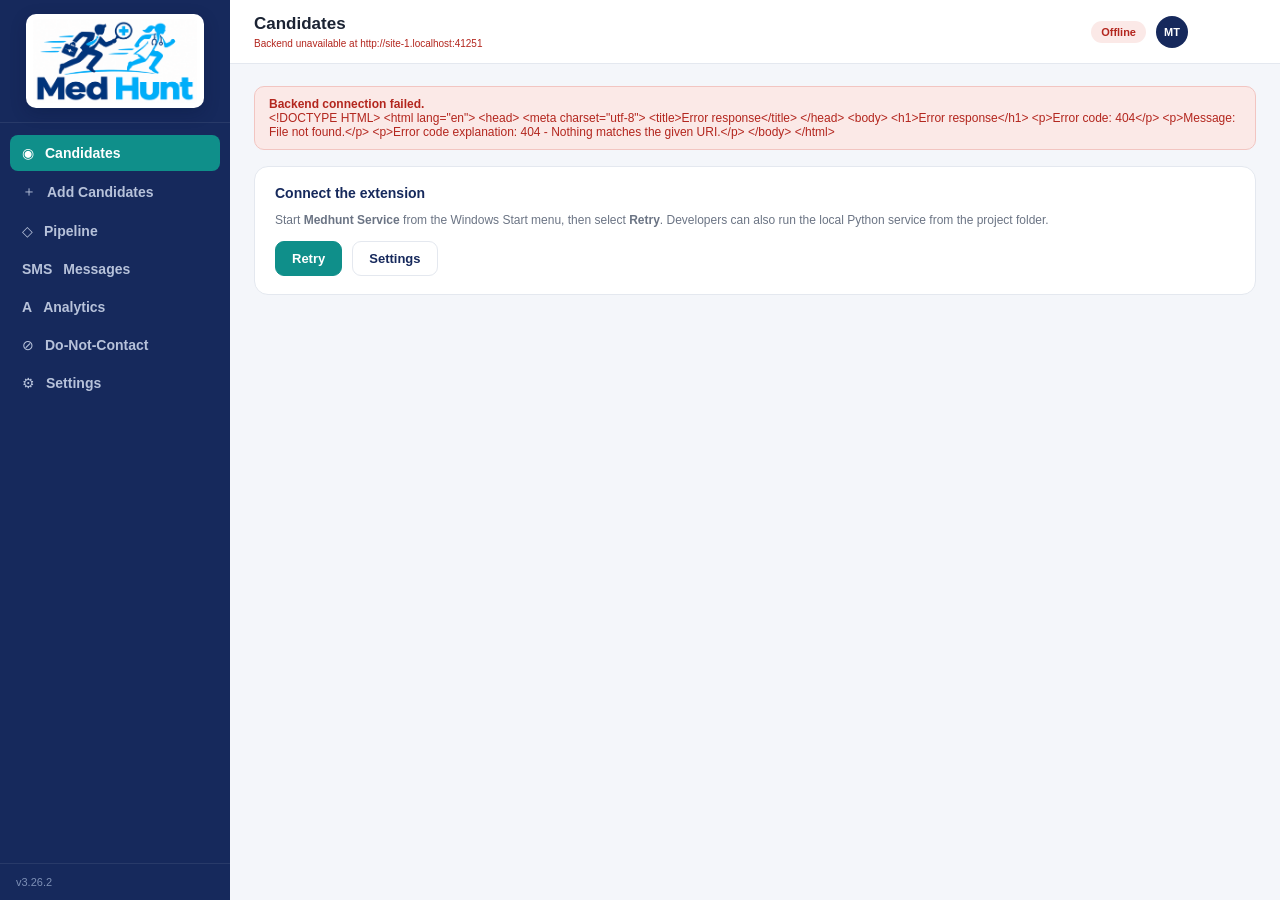
==== commit e9a6c949: "Add Med Hunt branding and messaging updates" ====
--- a/release/frontend/index.html
+++ b/release/frontend/index.html
@@ -10,8 +10,7 @@
   <div class="app">
     <aside class="side">
       <div class="brand">
-        <div class="logo" aria-hidden="true">M</div>
-        <div><strong>Medhunt</strong><span>Recruiting workspace</span></div>
+        <img class="brand-logo-full" src="icons/medhunt-logo.png" alt="Med Hunt">
       </div>
       <nav class="nav" id="nav" aria-label="Main navigation">
         <button type="button" class="nav-link active" data-view="candidates">
@@ -26,6 +25,9 @@
         <button type="button" class="nav-link" data-view="pipeline">
           <span aria-hidden="true">◇</span><span>Pipeline</span>
         </button>
+        <button type="button" class="nav-link" data-view="messages">
+          <span aria-hidden="true">SMS</span><span>Messages</span>
+        </button>
         <button type="button" class="nav-link" data-view="analytics">
           <span aria-hidden="true">A</span><span>Analytics</span>
         </button>
@@ -36,7 +38,7 @@
           <span aria-hidden="true">⚙</span><span>Settings</span>
         </button>
       </nav>
-      <div class="side-foot">v3.25.12</div>
+      <div class="side-foot">v3.26.2</div>
     </aside>
 
     <main class="main">
--- a/release/frontend/styles.css
+++ b/release/frontend/styles.css
@@ -55,24 +55,20 @@
 .brand {
   display: flex;
   align-items: center;
-  gap: 10px;
-  padding: 20px 18px 16px;
+  justify-content: center;
+  padding: 14px 18px;
   border-bottom: 1px solid rgba(255, 255, 255, .08);
 }
 
-.brand .logo {
-  width: 30px;
-  height: 30px;
-  border-radius: 8px;
-  background: var(--teal-bright);
-  color: #fff;
-  display: grid;
-  place-items: center;
-  font-weight: 750;
-}
-
-.brand strong { display: block; color: #fff; font-size: 15px; }
-.brand span { display: block; font-size: 11px; color: #8ca0c6; font-weight: 500; }
+.brand-logo-full {
+  display: block;
+  width: min(100%, 178px);
+  height: auto;
+  padding: 5px 7px;
+  border-radius: 10px;
+  background: #fff;
+  box-shadow: 0 5px 16px rgba(3, 17, 49, .24);
+}
 
 .nav { padding: 12px 10px; flex: 1; }
 
@@ -434,18 +430,13 @@
   gap: 12px;
   margin-bottom: 16px;
 }
-.privacy-dialog-mark {
-  flex: 0 0 38px;
-  width: 38px;
-  height: 38px;
-  display: grid;
-  place-items: center;
-  border-radius: 11px;
-  color: #fff;
-  background: var(--teal);
-  box-shadow: 0 5px 12px rgba(15, 143, 138, .2);
-  font-size: 17px;
-  font-weight: 800;
+.privacy-dialog-logo {
+  flex: 0 0 92px;
+  width: 92px;
+  height: 48px;
+  object-fit: contain;
+  border-radius: 9px;
+  background: #fff;
 }
 .privacy-eyebrow {
   display: block;
@@ -1032,7 +1023,7 @@
   .app { display: block; }
   .side { position: sticky; height: auto; }
   .brand { padding: 10px 12px; }
-  .brand .logo { width: 28px; height: 28px; }
+  .brand-logo-full { width: 128px; }
   .nav { display: flex; overflow-x: auto; padding: 7px 8px 8px; gap: 4px; }
   .nav-link { width: auto; flex: 0 0 auto; margin: 0; padding: 7px 9px; font-size: 11px; }
   .nav-link span:first-child { display: none; }
@@ -1116,21 +1107,16 @@
 }
 
 .medhunt-mark {
-  position: relative;
   width: 40px;
   height: 40px;
-  display: grid;
-  place-items: center;
+  display: block;
+  object-fit: cover;
   overflow: hidden;
-  border: 1px solid rgba(255, 255, 255, .28);
-  border-radius: 12px 5px 12px 5px;
-  color: var(--rx-navy);
-  background: #7ee2d6;
-  font-size: 17px;
-  font-weight: 850;
-  letter-spacing: -.04em;
-}
-.medhunt-mark span { position: relative; z-index: 1; }
+  border: 1px solid rgba(255, 255, 255, .55);
+  border-radius: 10px;
+  background: #fff;
+  box-shadow: 0 3px 10px rgba(1, 18, 49, .22);
+}
 
 .source-brand-copy { min-width: 0; }
 .source-brand-copy strong,
@@ -1827,3 +1813,46 @@
   letter-spacing: .03em;
   text-transform: uppercase;
 }
+
+/* ---- consent-gated Zoom Phone messaging ---- */
+.sms-button, .sms-inline { border-color: #9ecfca; color: var(--teal); }
+.sms-inline { margin-top: 5px; }
+.sms-consent-panel {
+  margin: 14px 0;
+  padding: 14px;
+  border: 1px solid #d7e2e8;
+  border-radius: 10px;
+  background: #f7fafb;
+}
+.sms-consent-panel .btn { margin-top: 10px; }
+.sms-consent-state {
+  margin: 12px 0;
+  padding: 9px 11px;
+  border-radius: 8px;
+  font-size: 11px;
+  font-weight: 700;
+}
+.sms-consent-state.ready { color: #086b62; background: #e4f5f2; }
+.conversation-list { display: grid; gap: 8px; margin-top: 14px; }
+.conversation-row {
+  width: 100%;
+  display: flex;
+  justify-content: space-between;
+  gap: 16px;
+  padding: 12px;
+  border: 1px solid var(--line);
+  border-radius: 9px;
+  color: var(--ink);
+  background: #fff;
+  text-align: left;
+}
+.conversation-row:hover { border-color: #9ecfca; background: #f7fbfb; }
+.conversation-row span:last-child { text-align: right; }
+.conversation-row strong, .conversation-row b, .conversation-row small { display: block; }
+.conversation-row small { margin-top: 3px; color: var(--muted); font-size: 10px; }
+.message-thread { display: grid; gap: 8px; margin: 14px 0; max-height: 300px; overflow: auto; }
+.message-bubble { max-width: 86%; padding: 9px 11px; border-radius: 11px; background: #edf2f5; font-size: 12px; }
+.message-bubble.outbound { justify-self: end; color: #fff; background: var(--teal); }
+.message-bubble.inbound { justify-self: start; }
+.message-bubble span, .message-bubble small { display: block; white-space: pre-wrap; }
+.message-bubble small { margin-top: 4px; opacity: .75; font-size: 9px; text-transform: uppercase; }
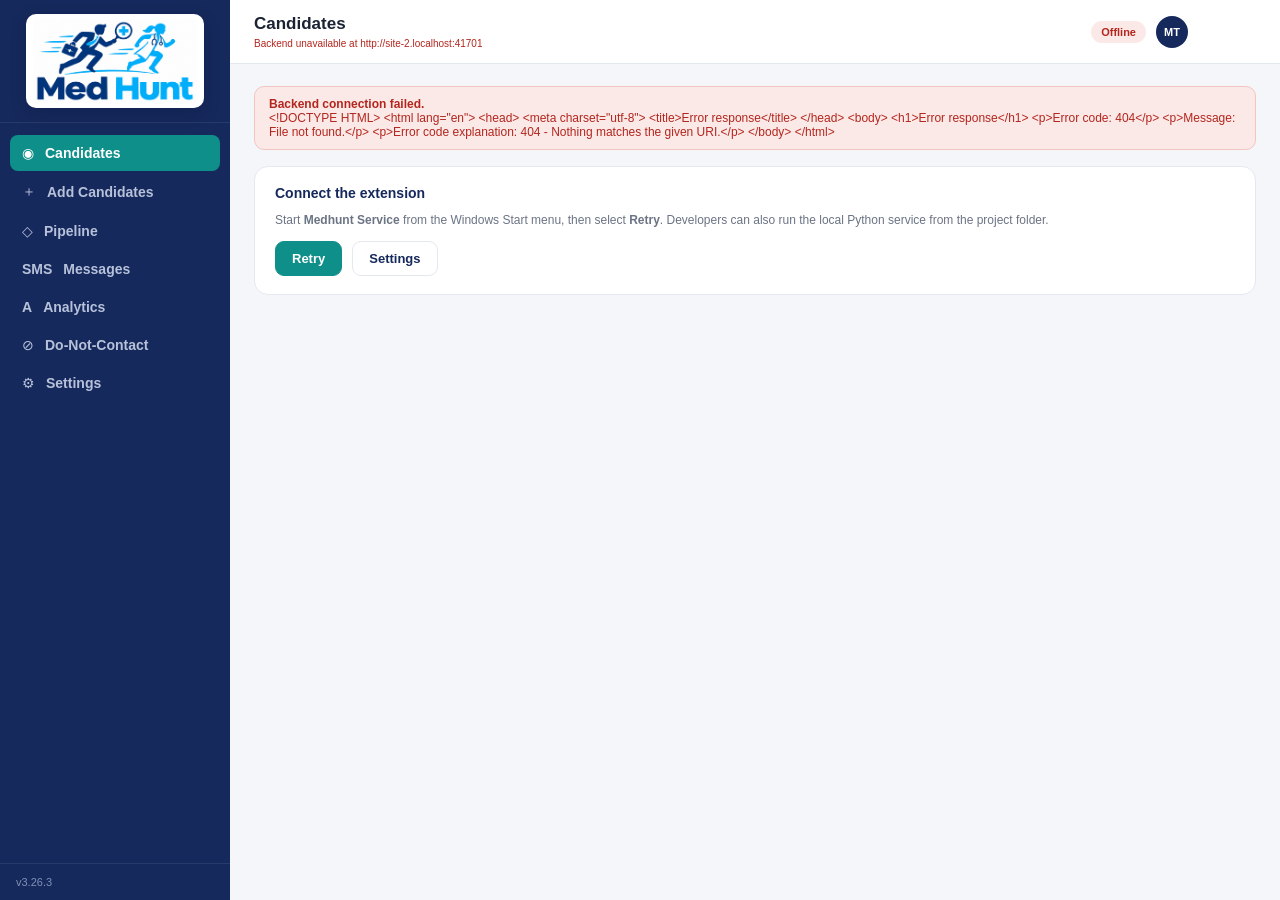
==== commit 4e297a8e: "Show full Med Hunt logo and refresh scan results" ====
--- a/release/frontend/index.html
+++ b/release/frontend/index.html
@@ -38,7 +38,7 @@
           <span aria-hidden="true">⚙</span><span>Settings</span>
         </button>
       </nav>
-      <div class="side-foot">v3.26.2</div>
+      <div class="side-foot">v3.26.3</div>
     </aside>
 
     <main class="main">
--- a/release/frontend/styles.css
+++ b/release/frontend/styles.css
@@ -1097,7 +1097,7 @@
   flex: 0 0 68px;
   min-height: 68px;
   display: grid;
-  grid-template-columns: 42px minmax(92px, 1fr) auto;
+  grid-template-columns: 112px minmax(72px, 1fr) auto;
   align-items: center;
   gap: 10px;
   padding: 9px 12px 12px;
@@ -1107,10 +1107,12 @@
 }
 
 .medhunt-mark {
-  width: 40px;
-  height: 40px;
+  width: 108px;
+  height: 48px;
   display: block;
-  object-fit: cover;
+  box-sizing: border-box;
+  object-fit: contain;
+  padding: 1px;
   overflow: hidden;
   border: 1px solid rgba(255, 255, 255, .55);
   border-radius: 10px;
@@ -1131,7 +1133,7 @@
   white-space: nowrap;
 }
 .source-brand-copy span {
-  margin-top: 2px;
+  margin-top: 0;
   color: #a9c3d4;
   font-size: 11px;
 }
@@ -1639,11 +1641,11 @@
 
 @media (max-width: 359px) {
   .source-shell-header.panel-brand {
-    grid-template-columns: 38px minmax(72px, 1fr) auto;
+    grid-template-columns: 92px minmax(60px, 1fr) auto;
     gap: 8px;
     padding-inline: 10px;
   }
-  .medhunt-mark { width: 36px; height: 36px; }
+  .medhunt-mark { width: 88px; height: 42px; }
   .source-brand-copy strong { font-size: 13px; }
   .source-brand-copy span { font-size: 10px; }
   .source-shell-header .active-page-indicator { max-width: 76px; padding-inline: 7px; }
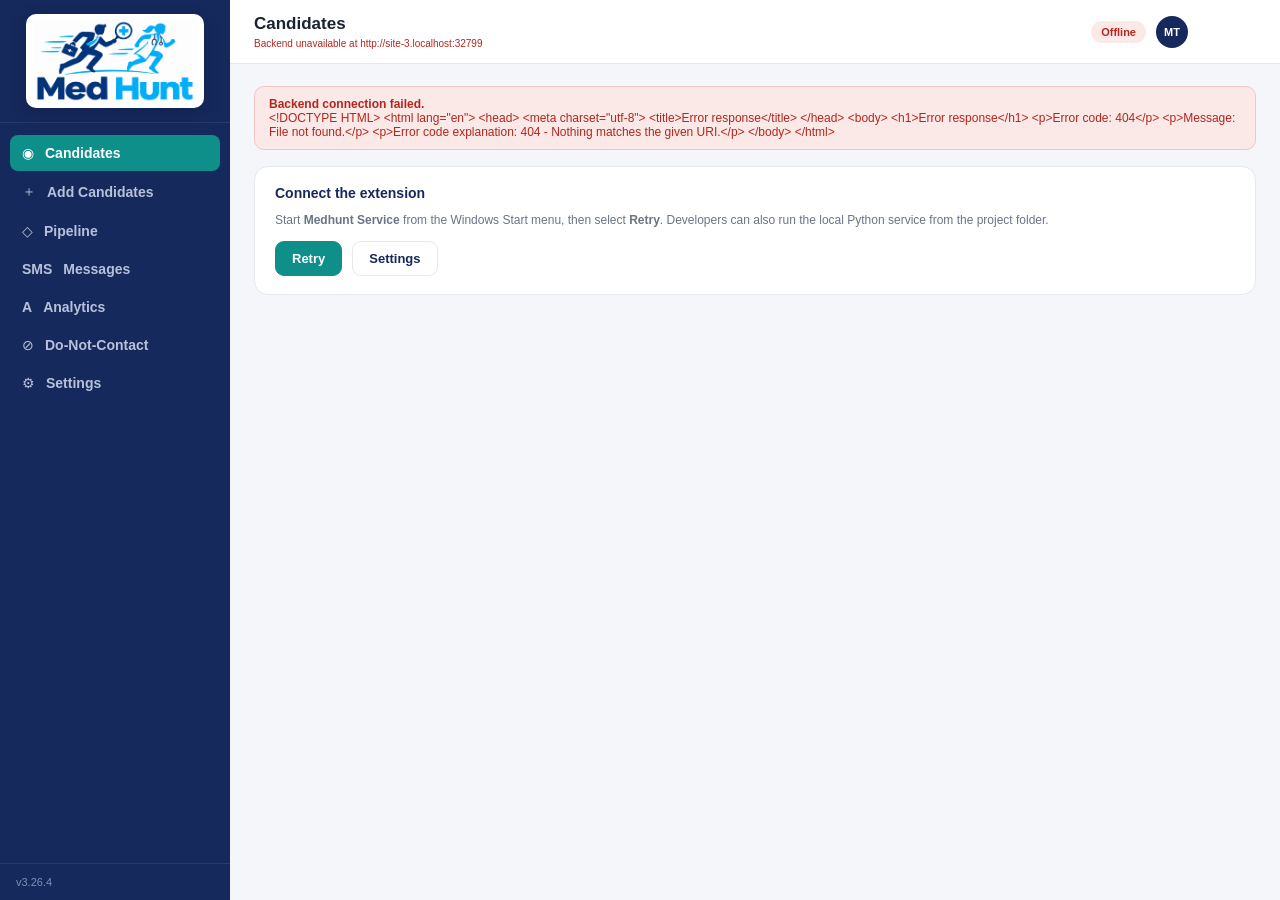
==== commit c4faccbe: "Add Zoom SMS opt-in outreach workflow" ====
--- a/release/frontend/index.html
+++ b/release/frontend/index.html
@@ -38,7 +38,7 @@
           <span aria-hidden="true">⚙</span><span>Settings</span>
         </button>
       </nav>
-      <div class="side-foot">v3.26.3</div>
+      <div class="side-foot">v3.26.4</div>
     </aside>
 
     <main class="main">
